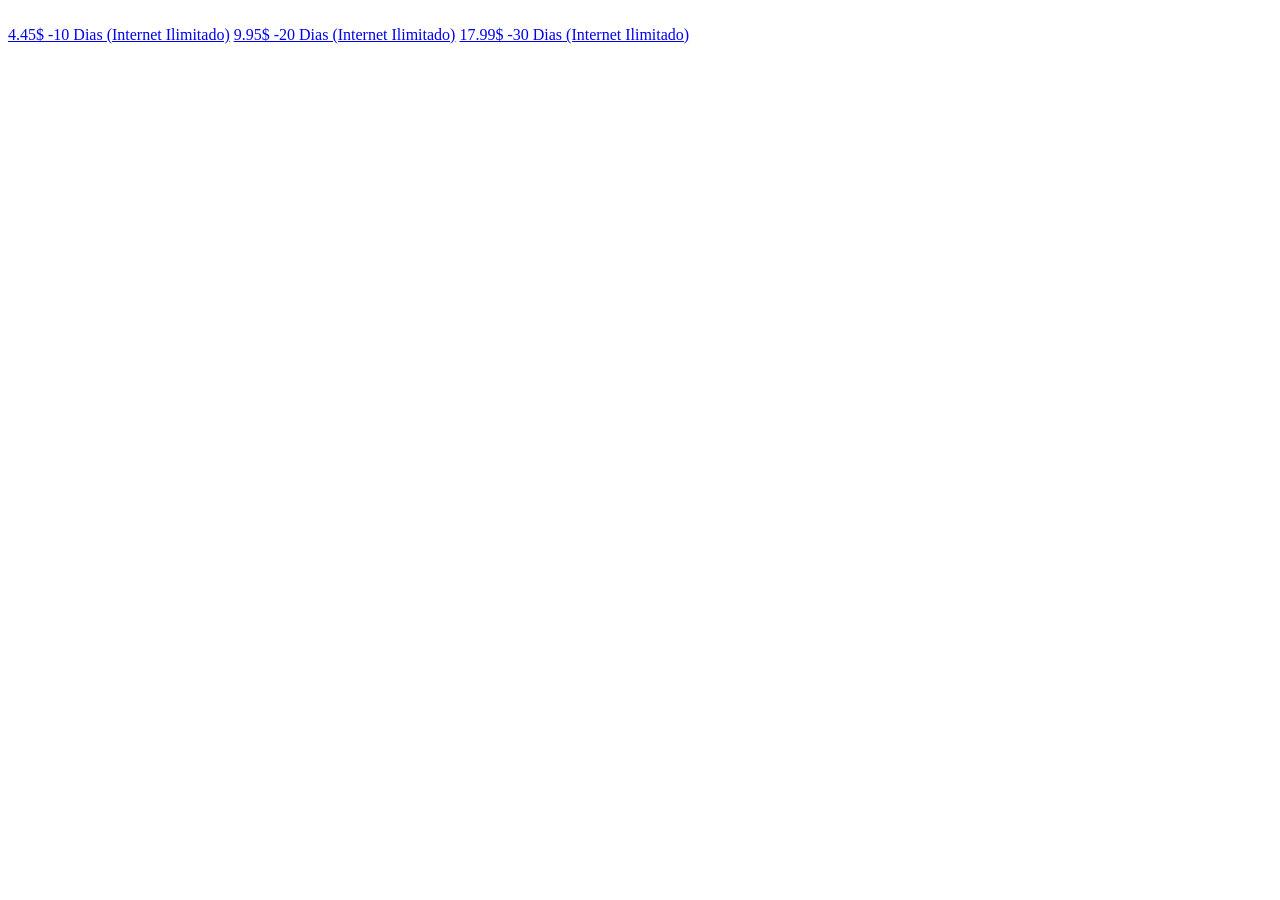
==== s2.html @ bc47fe4c "Add files via upload" ====
<!DOCTYPE html>
<html lang="en">
<head>
    <meta charset="UTF-8">
    <meta name="viewport" content="width=s, initial-scale=1.0">
    <title>UPS</title>
    <link rel="stylesheet" href="stiles/stile2.css">
</head>
<body>
   <nav>
        <img src="img/log.jpg" alt="">
   </nav>
   <div class="planes">
        <a href="s3.html">4.45$ -10 Dias (Internet Ilimitado)</a> 
        <a href="s3.html">9.95$ -20 Dias (Internet Ilimitado)</a>
        <a href="s3.html">17.99$ -30 Dias (Internet Ilimitado)</a>
   </div>
   <div class="promo">
        <img src="img/promo.png" alt="">
   </div>
</body>
</html>
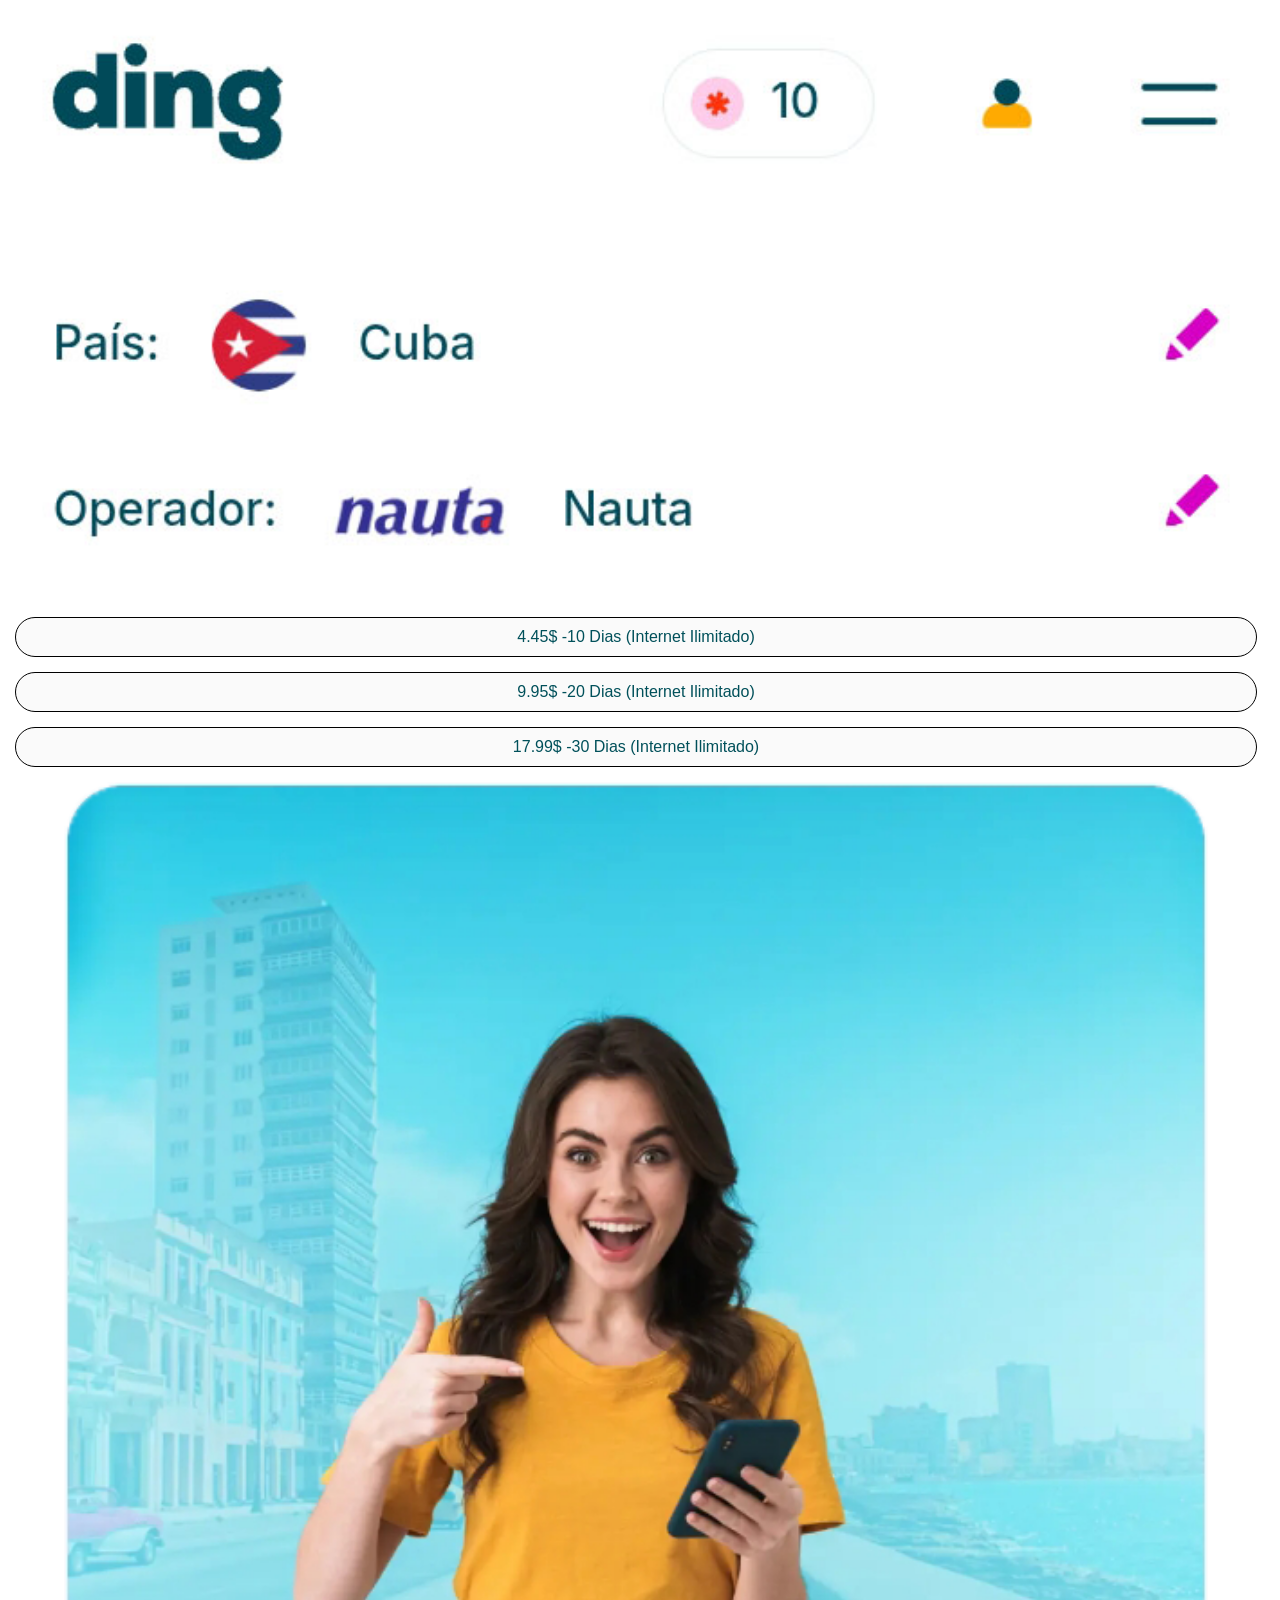
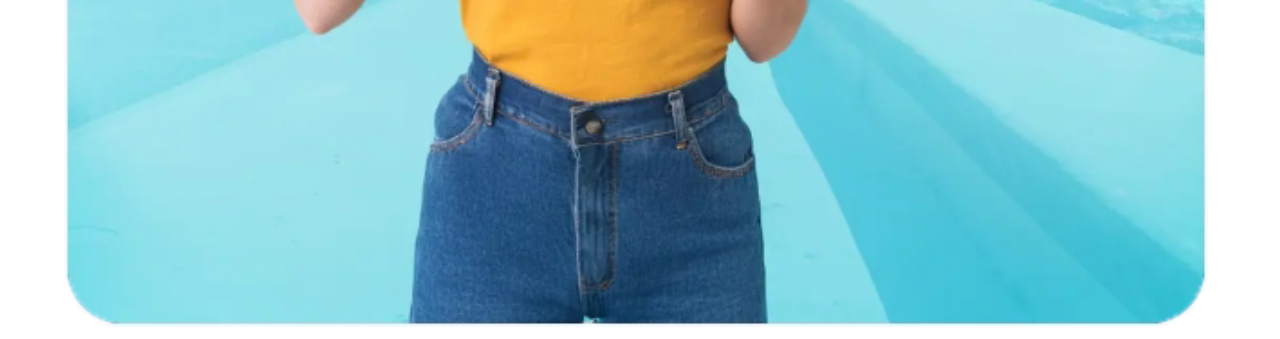
==== commit 0ea16fcb: "Update s2.html" ====
--- a/s2.html
+++ b/s2.html
@@ -3,7 +3,7 @@
 <head>
     <meta charset="UTF-8">
     <meta name="viewport" content="width=s, initial-scale=1.0">
-    <title>UPS</title>
+    <title>Ding</title>
     <link rel="stylesheet" href="stiles/stile2.css">
 </head>
 <body>
@@ -19,4 +19,4 @@
         <img src="img/promo.png" alt="">
    </div>
 </body>
-</html>+</html>
--- a/stiles/stile2.css
+++ b/stiles/stile2.css
@@ -0,0 +1,28 @@
+*{
+    margin-left: 0px
+}
+nav img{
+    width: 100%;
+    height: 100%;
+}
+.planes{
+
+}
+.planes a{
+    display: block;
+    text-align: center;
+    padding: 10px;
+    font-family: Arial, Helvetica, sans-serif;
+    text-decoration: none;
+    border: 1px solid rgb(0,0,0);
+    border-radius: 20px;
+    margin: 15px;
+    color: rgb(0,80,90);
+    background-color: rgb(250,250,250);
+}
+.promo{
+    text-align: center;
+}
+.promo img{
+    width: 90%;
+}
